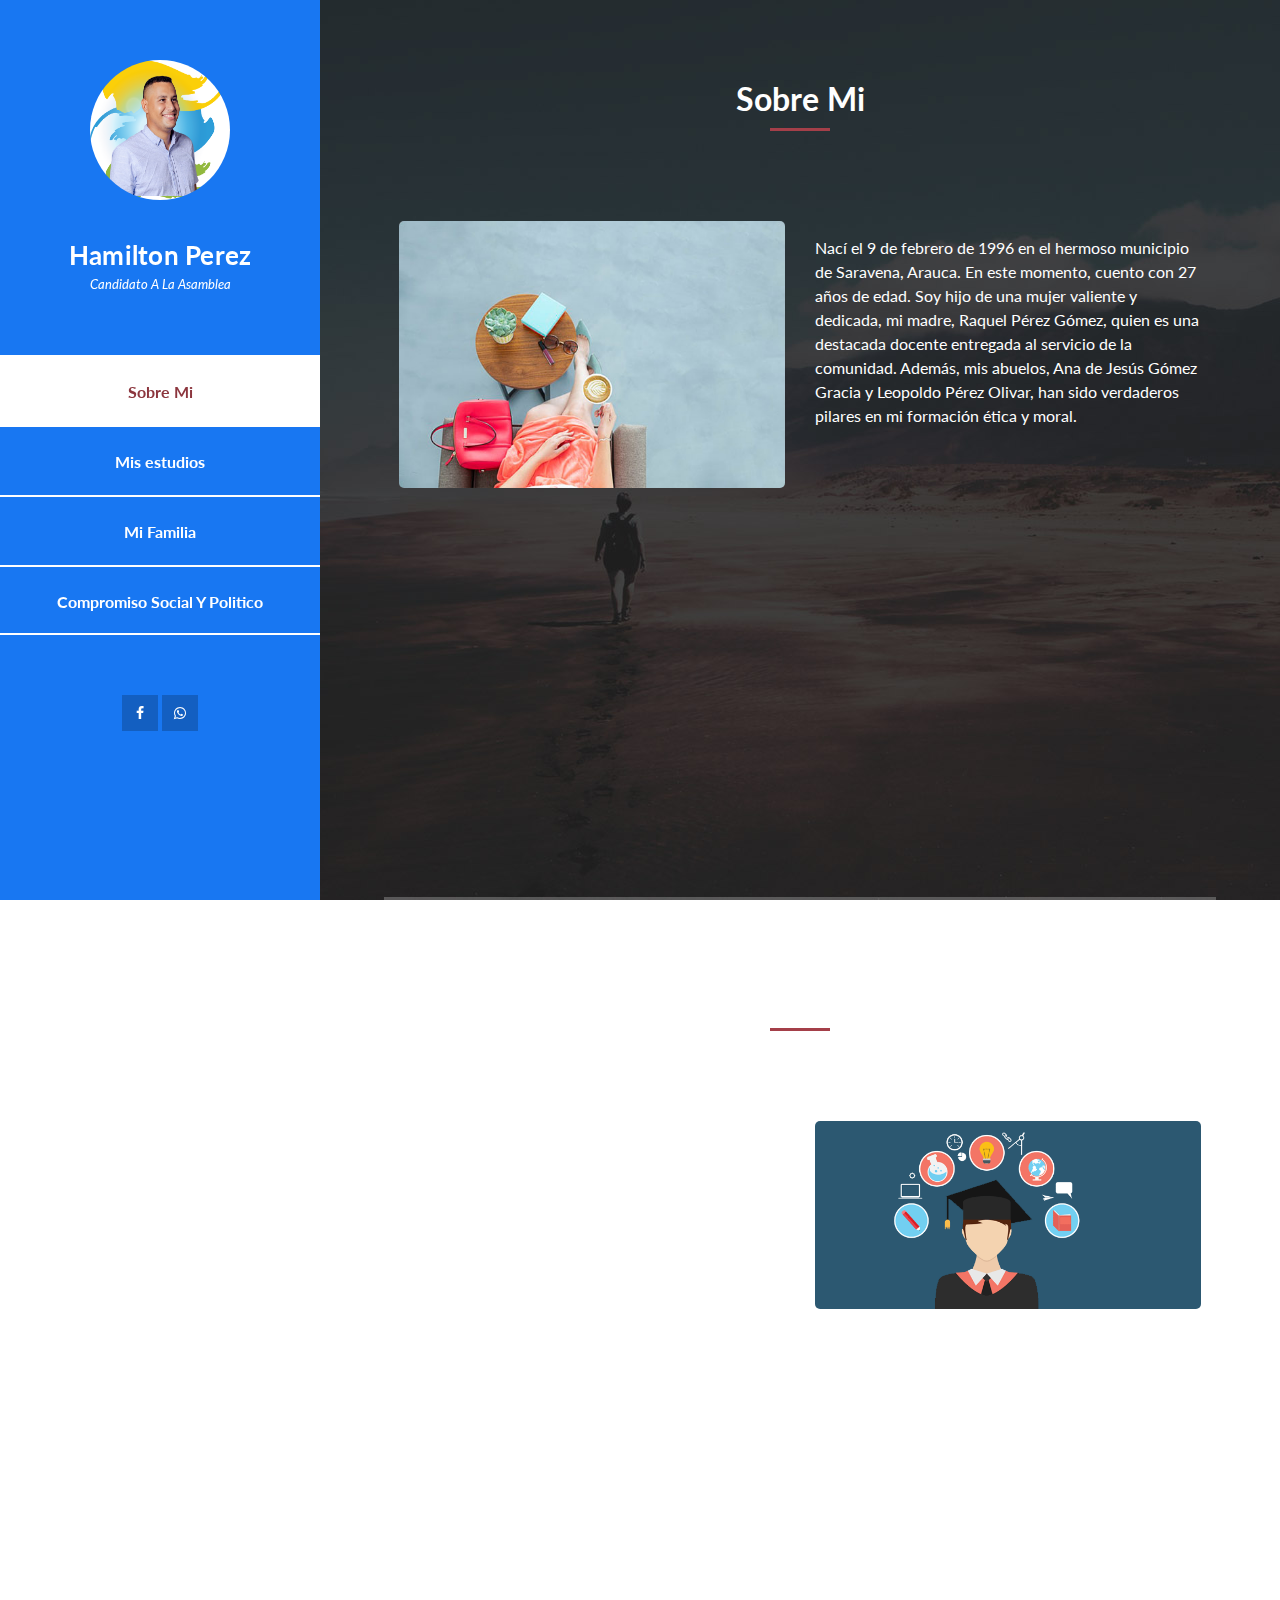
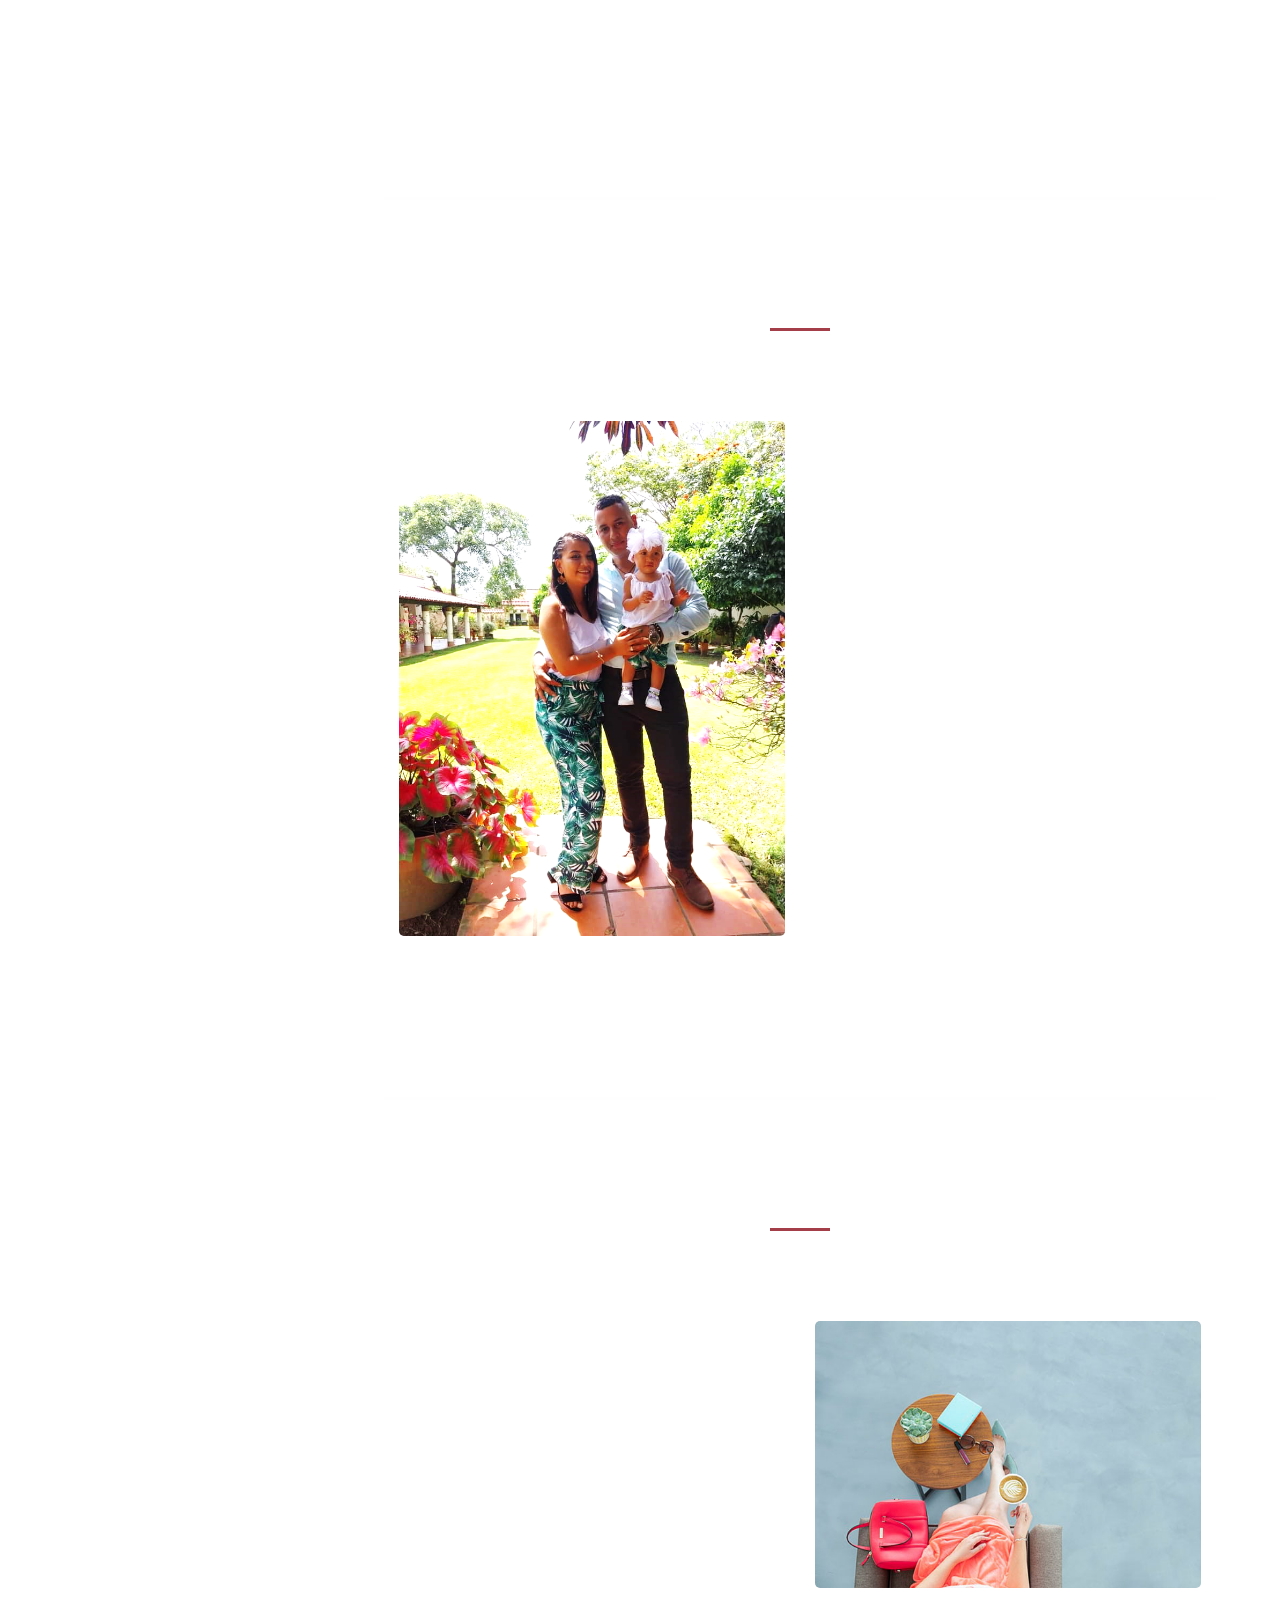
==== Hamilton.html @ 3e5161e7 "Hamilton.html" ====
<!DOCTYPE html>
<html lang="en">
  <head>
    <meta charset="utf-8" />
    <meta
      name="viewport"
      content="width=device-width, initial-scale=1, shrink-to-fit=no"
    />
    <meta name="description" content="" />
    <meta name="author" content="" />
    <link
      href="https://fonts.googleapis.com/css?family=Lato:100,300,400,700,900"
      rel="stylesheet"
    />

    <title>Reflux HTML CSS Template</title>
<!--
Reflux Template
https://templatemo.com/tm-531-reflux
-->
    <!-- Bootstrap core CSS -->
    <link href="vendor/bootstrap/css/bootstrap.min.css" rel="stylesheet" />

    <!-- Additional CSS Files -->
    <link rel="stylesheet" href="assets/css/fontawesome.css" />
    <link rel="stylesheet" href="assets/css/templatemo-style.css" />
    <link rel="stylesheet" href="assets/css/owl.css" />
    <link rel="stylesheet" href="assets/css/lightbox.css" />
  </head>

  <body>
    <div id="page-wraper">
      <!-- Sidebar Menu -->
      <div class="responsive-nav">
        <i class="fa fa-bars" id="menu-toggle"></i>
        <div id="menu" class="menu">
          <i class="fa fa-times" id="menu-close"></i>
          <div class="container">
            <div class="image">
              <a href="#"><img src="assets/images/Hamilton.png" alt="" /></a>
            </div>
            <div class="author-content">
              <h4>Hamilton Perez</h4>
              <span>Candidato A La Asamblea</span>
            </div>
            <nav class="main-nav" role="navigation">
              <ul class="main-menu">
                <li><a href="#section1">Sobre Mi</a></li>
                <li><a href="#section2">Mis estudios</a></li>
                <li><a href="#section3">Mi Familia</a></li>
                <li><a href="#section4">Compromiso Social Y Politico</a></li>
              </ul>
            </nav>
            <div class="social-network">
              <ul class="soial-icons">
                <li>
                  <a href="https://fb.com/templatemo"
                    ><i class="fa fa-facebook"></i
                  ></a>
                </li>               
                <li>
                  <a href="#"><i class="fa fa-whatsapp"></i></a>
                </li>                
              </ul>
            </div>
            <div class="copyright-text">
              
            </div>
          </div>
        </div>
      </div>

      <section class="section about-me" data-section="section1">
        <div class="container">
          <div class="section-heading">
            <h2>Sobre Mi</h2>
            <div class="line-dec"></div>
            <span
              ></span
            >
          </div>
          <div class="left-image-post">
            <div class="row">
              <div class="col-md-6">
                <div class="left-image">
                  <img src="assets/images/left-image.jpg" alt="" />
                </div>
              </div>
              <div class="col-md-6">
                <div class="right-text">                  
                  <p>
                    Nací el 9 de febrero de 1996 en el hermoso municipio de Saravena, Arauca. En este momento, 
                    cuento con 27 años de edad. Soy hijo de una mujer valiente y dedicada, mi madre, Raquel Pérez Gómez, 
                    quien es una destacada docente entregada al servicio de la comunidad. Además, mis abuelos, Ana de Jesús Gómez Gracia y Leopoldo Pérez Olivar, 
                    han sido verdaderos pilares en mi formación ética y moral.
                  </p>                  
                </div>
              </div>
            </div>
          </div>
          
        </div>
      </section>

      <section class="section about-me" data-section="section2">
  <div class="container">
    <div class="section-heading">
      <h2>Mis estudios</h2>
      <div class="line-dec"></div>
    </div>
    <div class="rightr-image-post"> <!-- Cambiamos la clase aquí -->
      <div class="row">
        <div class="col-md-6">
          <div class="left-text"> <!-- Cambiamos la clase aquí -->
            <p>
              Durante mi trayectoria educativa, cursé mis estudios de primaria en diversas instituciones, 
              incluyendo Villa Cecilia, Salen Adventista y Gabriel García Márquez. Luego, completé mi 
              bachillerato en el Colegio San José de la Pesquera, el Liceo del Llano y finalmente en el 
              Instituto Suramericano Simón Bolívar en Floridablanca, Santander, en el año 2014. Mi formación 
              académica también incluye una graduación como técnico laboral en contabilidad sistematizada en 
              Bucaramanga, Santander, en 2014, y en 2021 obtuve con orgullo mi título de tecnólogo mecatrónico
              automotriz del Sena en la regional de Arauca.
            </p>           
          </div>
        </div>
        <div class="col-md-6">
          <div class="right-image"> <!-- Cambiamos la clase aquí -->
            <img src="assets/images/Estudios.png" alt="" />
          </div>
        </div>
      </div>
    </div>
  </div>
</section>




<section class="section about-me" data-section="section3">
  <div class="container">
    <div class="section-heading">
      <h2>Mi Familia</h2>
      <div class="line-dec"></div>
      <span
        ></span
      >
    </div>
    <div class="left-image-post">
      <div class="row">
        <div class="col-md-6">
          <div class="left-image">
            <img src="assets/images/Fhamilton.png" alt="" />
          </div>
        </div>
        <div class="col-md-6">
          <div class="right-text" style="padding-top: 15em;">                  
            <p>
              Mi vida personal se encuentra en un estado de unión libre con Karol Fabiola Pico Piñeres, 
              con quien tengo una hermosa hija llamada Reishell Alana Pérez Pico, quien en la actualidad 
              tiene 1 año y 9 meses de edad.
            </p>            
          </div>
        </div>
      </div>
    </div>
    
  </div>
</section>




<section class="section about-me" data-section="section4">
  <div class="container">
    <div class="section-heading">
      <h2>Compromiso Social y Politico</h2>
      <div class="line-dec"></div>
    </div>
    <div class="rightr-image-post"> <!-- Cambiamos la clase aquí -->
      <div class="row">
        <div class="col-md-6">
          <div class="left-text"> <!-- Cambiamos la clase aquí -->
            <p>
              En lo que respecta a mi compromiso social y político, me he involucrado activamente en la 
              promoción de la participación de los jóvenes en la transformación de nuestra sociedad y la 
              construcción de un mejor territorio. Creo firmemente que la solución a nuestros desafíos reside 
              en nuestra propia acción y en la participación ciudadana. Me apasiona la lectura y considero que 
              el seguimiento y cumplimiento de las leyes son fundamentales en el ejercicio de la política. 
              Las injusticias me conmueven y mi objetivo es aportar y motivar a la participación ciudadana 
              para construir una sociedad íntegra e inclusiva.
            </p>           
          </div>
        </div>
        <div class="col-md-6">
          <div class="right-image"> <!-- Cambiamos la clase aquí -->
            <img src="assets/images/left-image.jpg" alt="" />
          </div>
        </div>
      </div>
    </div>
  </div>
</section>




      

    <!-- Scripts -->
    <!-- Bootstrap core JavaScript -->
    <script src="vendor/jquery/jquery.min.js"></script>
    <script src="vendor/bootstrap/js/bootstrap.bundle.min.js"></script>

    <script src="assets/js/isotope.min.js"></script>
    <script src="assets/js/owl-carousel.js"></script>
    <script src="assets/js/lightbox.js"></script>
    <script src="assets/js/custom.js"></script>
    <script>
      //according to loftblog tut
      $(".main-menu li:first").addClass("active");

      var showSection = function showSection(section, isAnimate) {
        var direction = section.replace(/#/, ""),
          reqSection = $(".section").filter(
            '[data-section="' + direction + '"]'
          ),
          reqSectionPos = reqSection.offset().top - 0;

        if (isAnimate) {
          $("body, html").animate(
            {
              scrollTop: reqSectionPos
            },
            800
          );
        } else {
          $("body, html").scrollTop(reqSectionPos);
        }
      };

      var checkSection = function checkSection() {
        $(".section").each(function() {
          var $this = $(this),
            topEdge = $this.offset().top - 80,
            bottomEdge = topEdge + $this.height(),
            wScroll = $(window).scrollTop();
          if (topEdge < wScroll && bottomEdge > wScroll) {
            var currentId = $this.data("section"),
              reqLink = $("a").filter("[href*=\\#" + currentId + "]");
            reqLink
              .closest("li")
              .addClass("active")
              .siblings()
              .removeClass("active");
          }
        });
      };

      $(".main-menu").on("click", "a", function(e) {
        e.preventDefault();
        showSection($(this).attr("href"), true);
      });

      $(window).scroll(function() {
        checkSection();
      });
    </script>
  </body>
</html>
---- assets/css/templatemo-style.css ----
/*

Reflux Template

https://templatemo.com/tm-531-reflux

*/

@import url(fontawesome.css);
@import url("https://fonts.googleapis.com/css?family=Lato:100,300,400,700,900");
body {
    font-family: 'Lato', sans-serif;
}

#page-wraper {
    background: url(../images/page-bg.jpg) no-repeat center center fixed;
    -webkit-background-size: cover;
    -moz-background-size: cover;
    -o-background-size: cover;
    background-size: cover;
    width: 100%;
}


/* Basic */

body {
    overflow-x: hidden;
}

input,
select,
textarea {
    outline: none;
}

a,
a:hover {
    text-decoration: none;
}

p {
    font-size: 16px;
    line-height: 24px;
    color: #fff;
}

h4 {
    font-size: 26px;
    font-weight: 700;
    color: #fff;
    letter-spacing: 0.25px;
}

img {
    width: 100%;
    overflow: hidden;
}

ul {
    padding: 0;
    margin: 0;
    list-style: none;
}

ul li {
    display: inline-block;
}

html {
    -webkit-box-sizing: border-box;
    -moz-box-sizing: border-box;
    box-sizing: border-box;
}

*,
*:before,
*:after {
    -webkit-box-sizing: inherit;
    -moz-box-sizing: inherit;
    box-sizing: inherit;
}

.clearfix {
    zoom: 1;
}

.clearfix:before,
.clearfix:after {
    content: "";
    display: table;
}

.clearfix:after {
    clear: both;
}

.container {
    margin: 0 auto;
}

.main-nav {
    text-align: center;
}

.main-nav li:last-child a {
    border-bottom: 2px solid #fff;
}

.main-nav li {
    display: block;
}

.main-nav li a {
    height: 70px;
    line-height: 70px;
    display: inline-block;
    font-size: 16px;
    font-weight: 700;
    color: #fff;
    width: 100%;
    transition: all 0.5s;
    border-top: 2px solid #fff;
}

.main-nav li:hover a,
.main-nav li.active a {
    background: #fff;
    color: #8c363e;
}

/* Sidebar Menu */

.menu .image {
    margin-top: 60px;
}

.menu .image img {
    width: 140px;
    height: 140px;
    border-radius: 50%;
    text-align: center;    
}

.menu .author-content {
    margin: 40px 0px 60px 0px;
}

.menu .author-content h4 {
    margin-bottom: 0px;
}

.menu .author-content span {
    font-size: 13px;
    font-style: italic;
    color: #fff;
}

.menu .social-network {
    margin-top: 60px;
}

.menu .social-network ul li {
    margin: 0 3px;
}

.menu .social-network ul li a {
    width: 40px;
    height: 40px;
    display: inline-block;
    text-align: center;
    line-height: 40px;
    background-color: rgba(0, 0, 0, 0.2);
    color: #fff;
    font-size: 14px;
    transition: all 0.5s;
}

.menu .social-network ul li a:hover {
    background-color: #fff;
    color: #e7d806;
}

.menu .copyright-text {
    position: relative;
    margin-top: 60px;
}

.menu .copyright-text p {
    border-top: 1px solid rgba(250, 250, 250, 0.1);
    display: inline-block;
    width: 100%;
    padding-left: 30px;
    padding-right: 30px;
    padding-top: 30px;
    font-size: 13px;
}

.menu:before,
.menu:after {
    content: "";
    display: table;
}

.menu:after {
    clear: both;
}

.menu a {
    text-decoration: none;
    color: inherit;
}

.menu {
    text-align: center;
}

.menu::-webkit-scrollbar {
    display: none;
}

.menu {
    left: 10%;
  -webkit-transition: -webkit-transform 233ms cubic-bezier(0, 0, 0.21, 1);
  -webkit-overflow-scrolling: touch;
  background-color: #1877F2;
  box-sizing: border-box;
  height: 100vh;  
  max-height: 100vh !important;
  max-width: 80vw !important;
  min-width: 45px !important;
  outline: none;
  overflow-x: hidden !important;
  overflow-y: auto !important;
  padding: 0;
  position: fixed !important;
  top: calc(0px);  
  width: 20%;
  will-change: transform;
  z-index: 9999 !important;
}

.menu-toggle {
  color: #fff;
  cursor: pointer;
  font-size: 25px;
  position: fixed;
  right: 25px;
  top: 25px;
}

#menu-toggle {
    z-index: 999;
    cursor: pointer;
    position: fixed;
    top: 0;
    left: 0;
    color: #a43f49;
    background-color: #fff;
    width: 60px;
    height: 60px;
    text-align: center;
    display: inline-block;
    line-height: 60px;
}

.menu-close {
  cursor: pointer;
}

#menu-close {
    cursor: pointer;
    text-align: right;
    color: #a43f49;
    background-color: #fff;
    width: 100%;
    height: 60px;
    text-align: center;
    display: inline-block;
    line-height: 60px;
}


/* Section */

.section {
    color: #fff;
    width: 55%;
    right: 10%;
    left: 35%;
    position: relative;
    min-height: 100vh;
    padding-bottom: 80px;
    border-bottom: 3px solid rgba(250, 250, 250, 0.25);
}

.section-heading {
    text-align: center;
    padding: 80px 45px;
}

.section-heading h2 {
    font-size: 32px;
    font-weight: 700;
    color: #fff;
}

.section-heading .line-dec {
    width: 60px;
    height: 3px;
    background-color: #a43f49;
    margin: 10px auto;
}

.section-heading span {
    margin-top: 5px;
    font-size: 16px;
    color: #fff;
    letter-spacing: 0.5px;
}


/* Buttons */

.white-button a {
    display: inline-block;
    padding: 12px 20px;
    background-color: #fff;
    color: #a43f49;
    font-size: 13px;
    font-weight: 800;
    letter-spacing: 0.5px;
    text-transform: uppercase;
    transition: all 0.5s;
}

.white-button a:hover {
    background-color: #a43f49;
    color: #fff;
}

button {
    display: inline-block;
    padding: 10px 20px;
    background-color: #fff;
    color: #a43f49;
    font-size: 12px;
    font-weight: 800;
    letter-spacing: 0.5px;
    text-transform: uppercase;
    transition: all 0.5s;
    border: none;
    outline: none;
    cursor: pointer;
}

button:hover {
    outline: none;
    background-color: #a43f49;
    color: #fff;
}


/* Left & Right Post */

.right-image-post {
    margin-top: 60px;
    padding-top: 60px;
    border-top: 2px solid rgba(250, 250, 250, 0.1);
}

.left-image img,
.right-image img {
    border-radius: 5px;
}

.right-image-post h4,
.left-image-post h4 {
    margin-top: 30px;
}

.right-image-post p,
.left-image-post p {
    margin-top: 20px;
}

.right-image-post .white-button,
.left-image-post .white-button {
    margin-top: 30px;
}


/* Services */

.my-services .col-md-6 {
    padding-left: 5px;
    padding-right: 5px;
}

.service-item {
    margin-bottom: 10px;
    padding: 50px;
    background-color: rgba(250, 250, 250, 0.1);
    transition: all 0.5s;
}

.service-item h4 {
    transition: all 0.5s;
}

.service-item p {
    transition: all 0.5s;
}

.service-item:hover {
    background-color: rgba(250, 250, 250, 1);
}

.service-item:hover h4 {
    color: #1e1e1e;
}

.service-item:hover p {
    color: #4a4a4a;
}

.service-item .service-icon {
    width: 70px;
    height: 70px;
    display: inline-block;
    margin-bottom: 30px;
    background-size: cover;
    background-repeat: no-repeat;
    transition: all 0.5s;
}

.service-item .first-service-icon {
    background-image: url(../images/first-white-icon.png);
}

.service-item:hover .first-service-icon {
    background-image: url(../images/first-main-icon.png);
}

.service-item .second-service-icon {
    background-image: url(../images/second-white-icon.png);
}

.service-item:hover .second-service-icon {
    background-image: url(../images/second-main-icon.png);
}

.service-item .third-service-icon {
    background-image: url(../images/third-white-icon.png);
}

.service-item:hover .third-service-icon {
    background-image: url(../images/third-main-icon.png);
}

.service-item .fourth-service-icon {
    background-image: url(../images/fourth-white-icon.png);
}

.service-item:hover .fourth-service-icon {
    background-image: url(../images/fourth-main-icon.png);
}


/* My Work */

section.my-work .section-heading {
    text-align: center;
    padding: 80px 45px 50px 45px;
}

.isotope-wrapper {
    position: relative;
    width: 100%;
    margin: auto;
}

.isotope-toolbar input[type="radio"] {
    display: none;
}

.isotope-toolbar span {
    text-transform: capitalize;
    display: inline-block;
    margin-right: 15px;
    padding-bottom: 3px;
    font-size: 15px;
    font-weight: 700;
    border-bottom: 2px solid transparent;
    transform: ease-in-out 0.5s;
    cursor: pointer;
}

.isotope-toolbar input[type="radio"]:checked + span {
    color: #a43f49;
    border-bottom: 2px solid #a43f49;
}

.isotope-box {
    position: relative;
    width: 100%;
}

.isotope-toolbar {
    text-align: center;
    margin: 10px;
}

.isotope-toolbar p {
    border-top: 1px solid #fff;
    padding-top: 15px;
}

.isotope-toolbar a {
    color: #fff;
}

.isotope-item {
    position: relative;
    width: 48%;
    margin: 1%;
    border-bottom: 2px solid rgba(250,250,250,0.1);
    padding-bottom: 30px;
    margin-bottom: 30px;
}

.isotope-item img {
    top: 0;
    left: 0;
    width: 100%;
    height: 100%;
    border-radius: 5px;
}

.lazyload {
    background: #f7f7f7;
}

.lazyloading {
    background: #f7f7f7 url(//afarkas.github.io/lazysizes/assets/imgs/loader.gif) no-repeat center;
    min-height: 60px;
}

figure.snip1321 {
  overflow: hidden;
  text-align: center;
  -webkit-perspective: 50em;
  perspective: 50em;
}
figure.snip1321 * {
  -webkit-box-sizing: padding-box;
  box-sizing: padding-box;
  -webkit-transition: all 0.2s ease-out;
  transition: all 0.2s ease-out;
}
figure.snip1321 figcaption {
  top: 50%;
  left: 20px;
  right: 20px;
  position: absolute;
  opacity: 0;
  z-index: 1;
}
figure.snip1321 h4 {
    margin-top: 15px;
  margin-bottom: 5px;
  color: #232323;
}
figure.snip1321 span {
    font-size: 14px;
    font-style: italic;
    display: block;
    color: #7a7a7a;
}
figure.snip1321 i {
  position: relative!important;
  font-size: 18px;
  background-color: #a43f49;
  width: 40px;
  height: 40px;
  display: inline-block;
  text-align: center;
  line-height: 40px;
  border-radius: 5px;
  color: #fff;
}
figure.snip1321:after {
  background-color: #ffffff;
  position: absolute;
  content: "";
  display: block;
  top: 20px;
  left: 20px;
  right: 20px;
  bottom: 20px;
  -webkit-transition: all 0.4s ease-in-out;
  transition: all 0.4s ease-in-out;
  -webkit-transform: rotateX(-90deg);
  transform: rotateX(-90deg);
  -webkit-transform-origin: 50% 50%;
  -ms-transform-origin: 50% 50%;
  transform-origin: 50% 50%;
  opacity: 0;
}
figure.snip1321 a {
  left: 0;
  right: 0;
  top: 0;
  bottom: 0;
  z-index: 1;
}
figure.snip1321:hover figcaption,
figure.snip1321.hover figcaption {
  -webkit-transform: translateY(-50%);
  transform: translateY(-50%);
  opacity: 1;
  -webkit-transition-delay: 0.2s;
  transition-delay: 0.2s;
}
figure.snip1321:hover:after,
figure.snip1321.hover:after {
  -webkit-transform: rotateX(0);
  transform: rotateX(0);
  opacity: 0.9;
}


/* Contact Me */

section.contact-me {
    border-bottom: none;
}

#contact input {
    background-color: rgba(250,250,250,0.1);
    border: 1px solid rgba(250,250,250,1);
    border-radius: 0px;
    margin-bottom: 30px;
    color: #fff;
    font-size: 14px;
    height: 40px;
    line-height: 40px;
    width: 100%;
    padding-left: 15px;
}

#contact input:focus {
    outline: none;
    box-shadow: none;
}

#contact textarea {
    background-color: rgba(250,250,250,0.1);
    border: 1px solid rgba(250,250,250,1);
    border-radius: 0px;
    margin-bottom: 30px;
    color: #fff;
    font-size: 14px;
    height: 180px;
    max-height: 220px;
    line-height: 40px;
    width: 100%;
    padding-left: 15px;
}

#contact textarea:focus {
    outline: none;
    box-shadow: none;
}

#contact {
    text-align: center;
}

@media screen and (max-width: 1680px) {
    .menu {
        left: 5%;
    }

    .section {
        color: #fff;
        width: 65%;
        right: 5%;
        left: 30%;
    }
}

@media screen and (max-width: 1680px) and (min-width: 846px) { 
    .menu .social-network ul li a {
        width: 36px;
        height: 36px;
        line-height: 36px;
    }

    .menu .social-network ul li {
        margin: 0;
    }

    .menu .image {
        margin-top: 60px;
    }
}

@media screen and (max-width: 1280px) {
    .menu {
        left: 0%;
    }

    .right-image-post h4,
    .left-image-post h4 {
        margin-top: 0px;
    }

    .right-image-post p,
    .left-image-post p {
        margin-top: 15px;
    }

    .right-image-post .white-button,
    .left-image-post .white-button {
        margin-top: 25px;
    }

}

.menu .container {
    padding-left: 0;
    padding-right: 0;
}

@media screen and (max-width: 1280px) and (min-width: 846px) {
    .menu {
        width: 25%;
    }
}

#menu-toggle,
#menu-close {
    display: none;
}  

@media screen and (max-width: 845px) {        
    #menu-toggle,
    #menu-close {
        display: inline-block;
    }    

    .menu {        
        width: 320px;
        -webkit-transform: translateX(-100%) !important;
        transform: translateX(-100%) !important;
        transition: -webkit-transform 233ms cubic-bezier(0, 0, 0.21, 1);
        transition: transform 233ms cubic-bezier(0, 0, 0.21, 1);
        transition: transform 233ms cubic-bezier(0, 0, 0.21, 1), -webkit-transform 233ms cubic-bezier(0, 0, 0.21, 1);
    }

    .menu .image {
        margin-top: 40px;        
    }

    .menu .image img {
        width: 120px;
        height: 120px;
    }

    .menu .author-content {
        margin: 20px 0px 40px 0px;
    }

    .menu .container {
        padding-left: 15px;
        padding-right: 15px;
    }

    .menu.open {
        display: inline-block;
        -webkit-transform: translateX(0) !important;
                transform: translateX(0) !important;
    }

    .responsive-nav {
        display: inline-block;
    }
    .section {
        width: 94%;
        right: 3%;
        left: 3%;
    }
    .isotope-item {
        width: 94%;
        margin: 3%;
    }
    .left-image-post img {
        margin-bottom: 30px;
    }
    .right-image-post img {
        margin-top: 30px;
    }
    .isotope-item {
        border-bottom: none;
        text-align: center;
    }
    .isotope-toolbar {
        margin-bottom: 20px;
    }
}
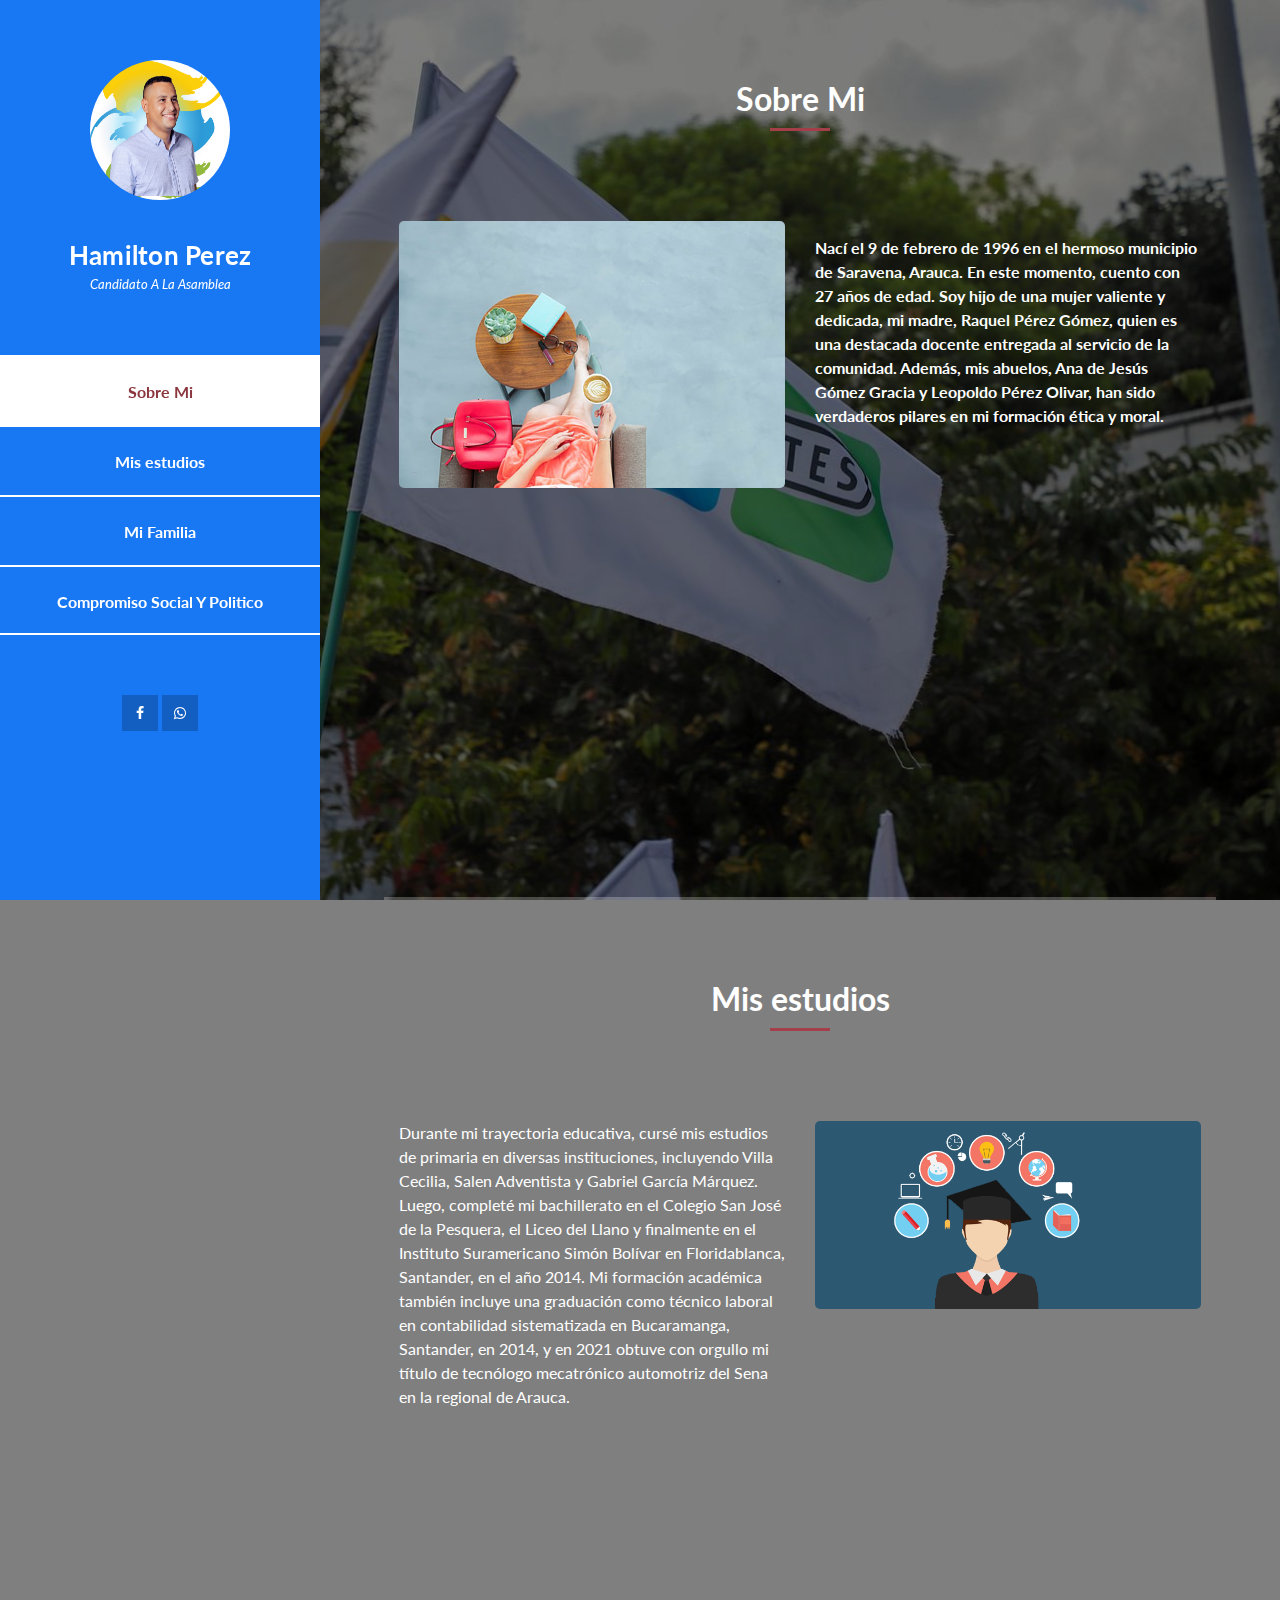
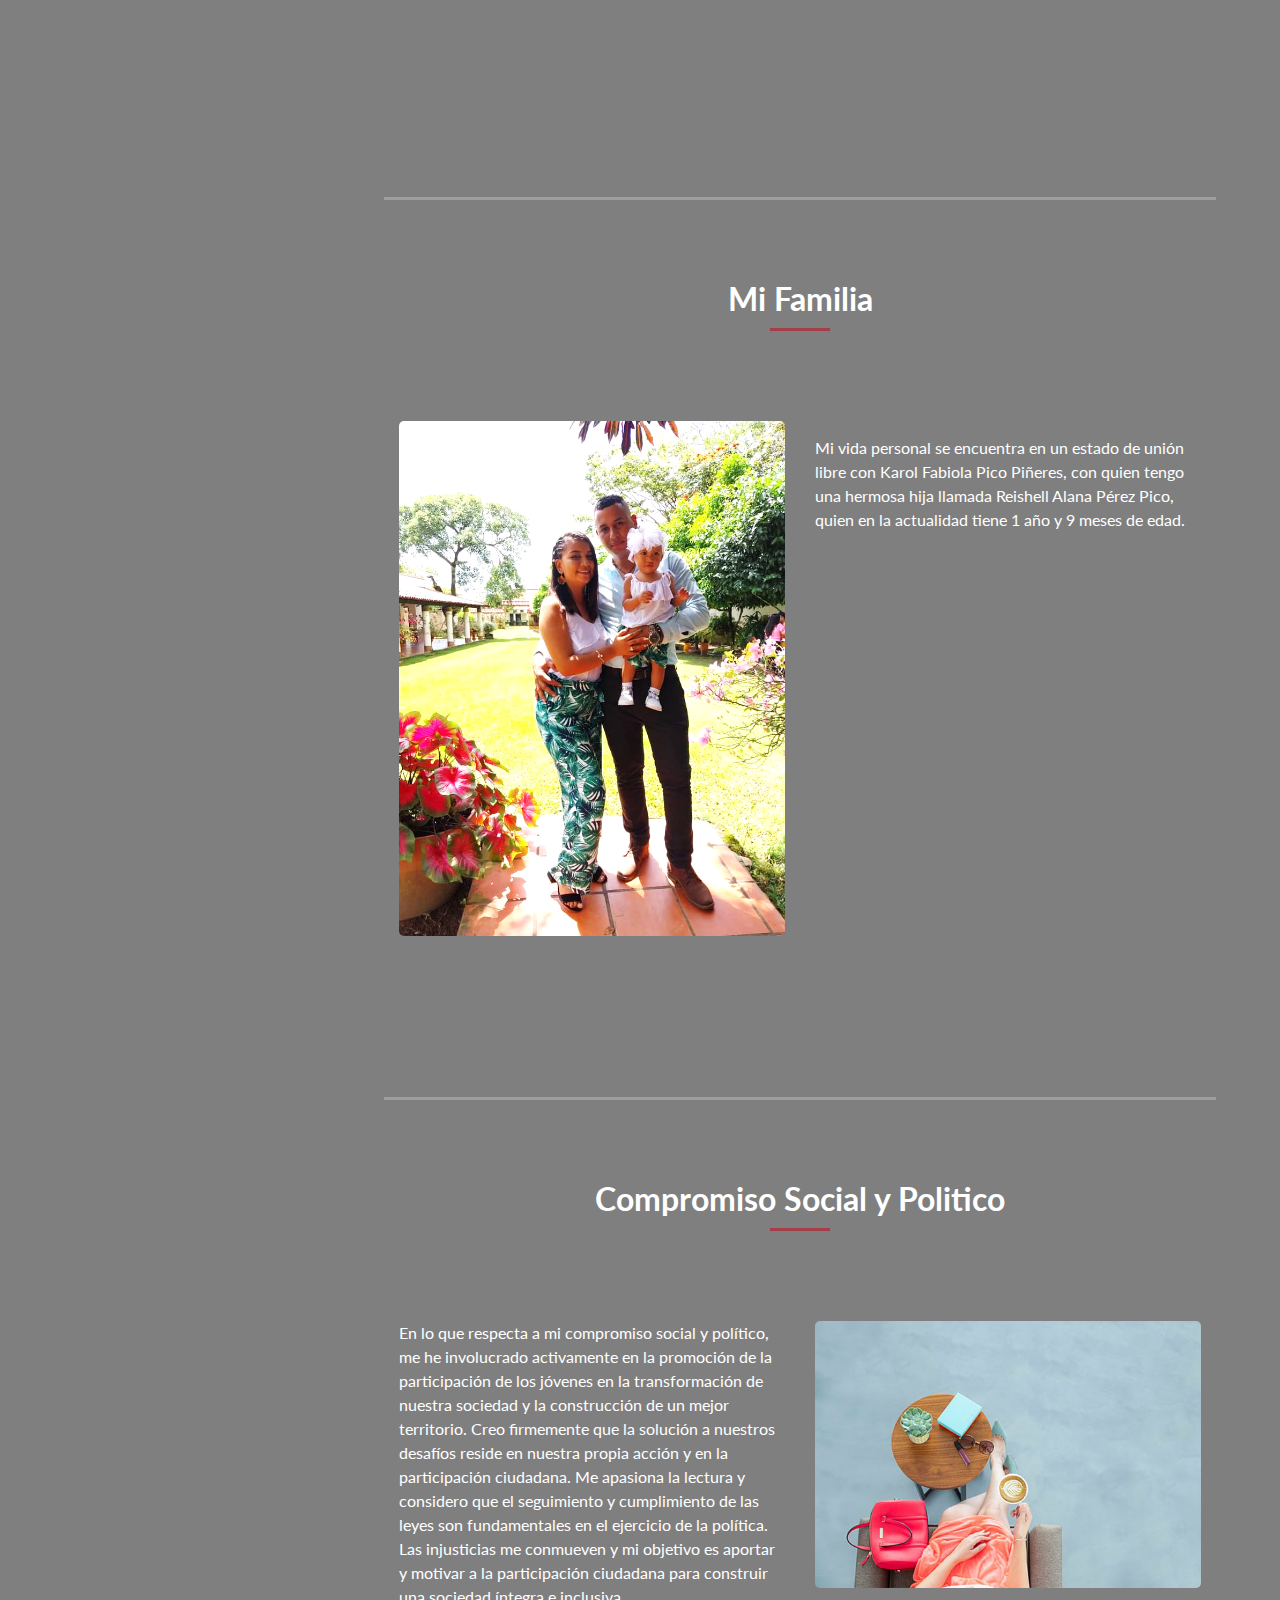
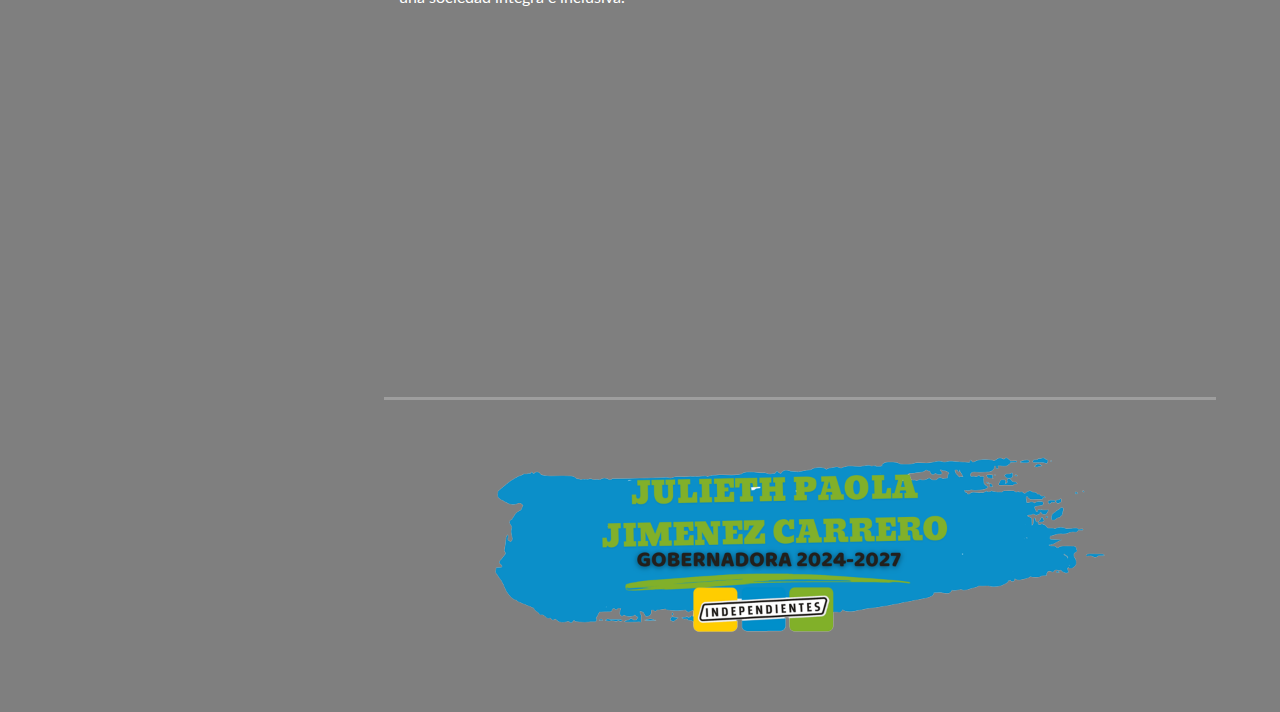
==== commit d6f9f40a: "Cambios" ====
--- a/Hamilton.html
+++ b/Hamilton.html
@@ -13,7 +13,7 @@
       rel="stylesheet"
     />
 
-    <title>Reflux HTML CSS Template</title>
+    <title>Hamilton Perez</title>
 <!--
 Reflux Template
 https://templatemo.com/tm-531-reflux
@@ -32,174 +32,179 @@
     <div id="page-wraper">
       <!-- Sidebar Menu -->
       <div class="responsive-nav">
-        <i class="fa fa-bars" id="menu-toggle"></i>
-        <div id="menu" class="menu">
-          <i class="fa fa-times" id="menu-close"></i>
-          <div class="container">
-            <div class="image">
-              <a href="#"><img src="assets/images/Hamilton.png" alt="" /></a>
+          <i class="fa fa-bars" id="menu-toggle"></i>
+          <div id="menu" class="menu">
+              <i class="fa fa-times" id="menu-close"></i>
+              <div class="container">
+                  <div class="image">
+                      <a href="#"><img src="assets/images/Hamilton.png" alt="" /></a>
+                  </div>
+                  <div class="author-content">
+                      <h4>Hamilton Perez</h4>
+                      <span>Candidato A La Asamblea</span>
+                  </div>
+                  <nav class="main-nav" role="navigation">
+                      <ul class="main-menu">
+                          <li><a href="#section1">Sobre Mi</a></li>
+                          <li><a href="#section2">Mis estudios</a></li>
+                          <li><a href="#section3">Mi Familia</a></li>
+                          <li><a href="#section4">Compromiso Social Y Politico</a></li>
+                      </ul>
+                  </nav>
+                  <div class="social-network">
+                      <ul class="soial-icons">
+                          <li>
+                              <a href="https://fb.com/templatemo"
+                                  ><i class="fa fa-facebook"></i
+                              ></a>
+                          </li>               
+                          <li>
+                              <a href="#"><i class="fa fa-whatsapp"></i></a>
+                          </li>                
+                      </ul>
+                  </div>
+                  <div class="copyright-text">
+                    
+                  </div>
+              </div>
+          </div>
+      </div>
+
+      <section class="section about-me" data-section="section1">
+          <div class="container">
+              <div class="section-heading">
+                  <h2>Sobre Mi</h2>
+                  <div class="line-dec"></div>
+                  <span></span>
+              </div>
+              <div class="left-image-post">
+                  <div class="row">
+                      <div class="col-md-6">
+                          <div class="left-image">
+                              <img src="assets/images/left-image.jpg" alt="" />
+                          </div>
+                      </div>
+                      <div class="col-md-6">
+                          <div class="right-text">                  
+                              <p>
+                                  <strong>Nací el 9 de febrero de 1996 en el hermoso municipio de Saravena, Arauca. En este momento, 
+                                  cuento con 27 años de edad. Soy hijo de una mujer valiente y dedicada, mi madre, Raquel Pérez Gómez, 
+                                  quien es una destacada docente entregada al servicio de la comunidad. Además, mis abuelos, Ana de Jesús Gómez Gracia y Leopoldo Pérez Olivar, 
+                                  han sido verdaderos pilares en mi formación ética y moral.</strong>
+                              </p>
+                                              
+                          </div>
+                      </div>
+                  </div>
+              </div>
+          </div>
+      </section>
+
+      <section class="section about-me" data-section="section2">
+          <div class="container">
+              <div class="section-heading">
+                  <h2>Mis estudios</h2>
+                  <div class="line-dec"></div>
+              </div>
+              <div class="rightr-image-post">
+                  <div class="row">
+                      <div class="col-md-6">
+                          <div class="left-text">
+                              <p>
+                                  Durante mi trayectoria educativa, cursé mis estudios de primaria en diversas instituciones, 
+                                  incluyendo Villa Cecilia, Salen Adventista y Gabriel García Márquez. Luego, completé mi 
+                                  bachillerato en el Colegio San José de la Pesquera, el Liceo del Llano y finalmente en el 
+                                  Instituto Suramericano Simón Bolívar en Floridablanca, Santander, en el año 2014. Mi formación 
+                                  académica también incluye una graduación como técnico laboral en contabilidad sistematizada en 
+                                  Bucaramanga, Santander, en 2014, y en 2021 obtuve con orgullo mi título de tecnólogo mecatrónico
+                                  automotriz del Sena en la regional de Arauca.
+                              </p>           
+                          </div>
+                      </div>
+                      <div class="col-md-6">
+                          <div class="right-image">
+                              <img src="assets/images/Estudios.png" alt="" />
+                          </div>
+                      </div>
+                  </div>
+              </div>
+          </div>
+      </section>
+
+      <section class="section about-me" data-section="section3">
+          <div class="container">
+              <div class="section-heading">
+                  <h2>Mi Familia</h2>
+                  <div class="line-dec"></div>
+                  <span></span>
+              </div>
+              <div class="left-image-post">
+                  <div class="row">
+                      <div class="col-md-6">
+                          <div class="left-image">
+                              <img src="assets/images/Fhamilton.png" alt="" />
+                          </div>
+                      </div>
+                      <div class="col-md-6">
+                          <div class="right-text" style="padding-top: 0em;">                  
+                              <p>
+                                  Mi vida personal se encuentra en un estado de unión libre con Karol Fabiola Pico Piñeres, 
+                                  con quien tengo una hermosa hija llamada Reishell Alana Pérez Pico, quien en la actualidad 
+                                  tiene 1 año y 9 meses de edad.
+                              </p>            
+                          </div>
+                      </div>
+                  </div>
+              </div>
+          </div>
+      </section>
+
+      <section class="section about-me" data-section="section4">
+          <div class="container">
+              <div class="section-heading">
+                  <h2>Compromiso Social y Politico</h2>
+                  <div class="line-dec"></div>
+              </div>
+              <div class="rightr-image-post">
+                  <div class="row">
+                      <div class="col-md-6">
+                          <div class="left-text">
+                              <p>
+                                  En lo que respecta a mi compromiso social y político, me he involucrado activamente en la 
+                                  promoción de la participación de los jóvenes en la transformación de nuestra sociedad y la 
+                                  construcción de un mejor territorio. Creo firmemente que la solución a nuestros desafíos reside 
+                                  en nuestra propia acción y en la participación ciudadana. Me apasiona la lectura y considero que 
+                                  el seguimiento y cumplimiento de las leyes son fundamentales en el ejercicio de la política. 
+                                  Las injusticias me conmueven y mi objetivo es aportar y motivar a la participación ciudadana 
+                                  para construir una sociedad íntegra e inclusiva.
+                              </p>           
+                          </div>
+                      </div>
+                      <div class="col-md-6">
+                          <div class="right-image">
+                              <img src="assets/images/left-image.jpg" alt="" />
+                          </div>
+                      </div>
+                  </div>
+              </div>
+          </div>
+      </section>
+
+      <section>
+        <div class="footer-candi d-flex justify-content-center align-items-center">
+            <div class="container text-center py-5">
+                <div class="row">
+                    <div class="col-12 mb-4">
+                        <a href="index.html" class="navbar-brand m-0">
+                            <img src="img/nuevaPresentacion.png" alt="" class="img-fluid">
+                        </a>
+                    </div>                       
+                </div>
             </div>
-            <div class="author-content">
-              <h4>Hamilton Perez</h4>
-              <span>Candidato A La Asamblea</span>
-            </div>
-            <nav class="main-nav" role="navigation">
-              <ul class="main-menu">
-                <li><a href="#section1">Sobre Mi</a></li>
-                <li><a href="#section2">Mis estudios</a></li>
-                <li><a href="#section3">Mi Familia</a></li>
-                <li><a href="#section4">Compromiso Social Y Politico</a></li>
-              </ul>
-            </nav>
-            <div class="social-network">
-              <ul class="soial-icons">
-                <li>
-                  <a href="https://fb.com/templatemo"
-                    ><i class="fa fa-facebook"></i
-                  ></a>
-                </li>               
-                <li>
-                  <a href="#"><i class="fa fa-whatsapp"></i></a>
-                </li>                
-              </ul>
-            </div>
-            <div class="copyright-text">
-              
-            </div>
-          </div>
         </div>
-      </div>
-
-      <section class="section about-me" data-section="section1">
-        <div class="container">
-          <div class="section-heading">
-            <h2>Sobre Mi</h2>
-            <div class="line-dec"></div>
-            <span
-              ></span
-            >
-          </div>
-          <div class="left-image-post">
-            <div class="row">
-              <div class="col-md-6">
-                <div class="left-image">
-                  <img src="assets/images/left-image.jpg" alt="" />
-                </div>
-              </div>
-              <div class="col-md-6">
-                <div class="right-text">                  
-                  <p>
-                    Nací el 9 de febrero de 1996 en el hermoso municipio de Saravena, Arauca. En este momento, 
-                    cuento con 27 años de edad. Soy hijo de una mujer valiente y dedicada, mi madre, Raquel Pérez Gómez, 
-                    quien es una destacada docente entregada al servicio de la comunidad. Además, mis abuelos, Ana de Jesús Gómez Gracia y Leopoldo Pérez Olivar, 
-                    han sido verdaderos pilares en mi formación ética y moral.
-                  </p>                  
-                </div>
-              </div>
-            </div>
-          </div>
-          
-        </div>
-      </section>
-
-      <section class="section about-me" data-section="section2">
-  <div class="container">
-    <div class="section-heading">
-      <h2>Mis estudios</h2>
-      <div class="line-dec"></div>
+      </section>
+       
     </div>
-    <div class="rightr-image-post"> <!-- Cambiamos la clase aquí -->
-      <div class="row">
-        <div class="col-md-6">
-          <div class="left-text"> <!-- Cambiamos la clase aquí -->
-            <p>
-              Durante mi trayectoria educativa, cursé mis estudios de primaria en diversas instituciones, 
-              incluyendo Villa Cecilia, Salen Adventista y Gabriel García Márquez. Luego, completé mi 
-              bachillerato en el Colegio San José de la Pesquera, el Liceo del Llano y finalmente en el 
-              Instituto Suramericano Simón Bolívar en Floridablanca, Santander, en el año 2014. Mi formación 
-              académica también incluye una graduación como técnico laboral en contabilidad sistematizada en 
-              Bucaramanga, Santander, en 2014, y en 2021 obtuve con orgullo mi título de tecnólogo mecatrónico
-              automotriz del Sena en la regional de Arauca.
-            </p>           
-          </div>
-        </div>
-        <div class="col-md-6">
-          <div class="right-image"> <!-- Cambiamos la clase aquí -->
-            <img src="assets/images/Estudios.png" alt="" />
-          </div>
-        </div>
-      </div>
-    </div>
-  </div>
-</section>
-
-
-
-
-<section class="section about-me" data-section="section3">
-  <div class="container">
-    <div class="section-heading">
-      <h2>Mi Familia</h2>
-      <div class="line-dec"></div>
-      <span
-        ></span
-      >
-    </div>
-    <div class="left-image-post">
-      <div class="row">
-        <div class="col-md-6">
-          <div class="left-image">
-            <img src="assets/images/Fhamilton.png" alt="" />
-          </div>
-        </div>
-        <div class="col-md-6">
-          <div class="right-text" style="padding-top: 15em;">                  
-            <p>
-              Mi vida personal se encuentra en un estado de unión libre con Karol Fabiola Pico Piñeres, 
-              con quien tengo una hermosa hija llamada Reishell Alana Pérez Pico, quien en la actualidad 
-              tiene 1 año y 9 meses de edad.
-            </p>            
-          </div>
-        </div>
-      </div>
-    </div>
-    
-  </div>
-</section>
-
-
-
-
-<section class="section about-me" data-section="section4">
-  <div class="container">
-    <div class="section-heading">
-      <h2>Compromiso Social y Politico</h2>
-      <div class="line-dec"></div>
-    </div>
-    <div class="rightr-image-post"> <!-- Cambiamos la clase aquí -->
-      <div class="row">
-        <div class="col-md-6">
-          <div class="left-text"> <!-- Cambiamos la clase aquí -->
-            <p>
-              En lo que respecta a mi compromiso social y político, me he involucrado activamente en la 
-              promoción de la participación de los jóvenes en la transformación de nuestra sociedad y la 
-              construcción de un mejor territorio. Creo firmemente que la solución a nuestros desafíos reside 
-              en nuestra propia acción y en la participación ciudadana. Me apasiona la lectura y considero que 
-              el seguimiento y cumplimiento de las leyes son fundamentales en el ejercicio de la política. 
-              Las injusticias me conmueven y mi objetivo es aportar y motivar a la participación ciudadana 
-              para construir una sociedad íntegra e inclusiva.
-            </p>           
-          </div>
-        </div>
-        <div class="col-md-6">
-          <div class="right-image"> <!-- Cambiamos la clase aquí -->
-            <img src="assets/images/left-image.jpg" alt="" />
-          </div>
-        </div>
-      </div>
-    </div>
-  </div>
-</section>
 
 
 
--- a/assets/css/templatemo-style.css
+++ b/assets/css/templatemo-style.css
@@ -13,12 +13,24 @@
 }
 
 #page-wraper {
-    background: url(../images/page-bg.jpg) no-repeat center center fixed;
+    background: url(../images/INDEPENDIENTESFONDO.jpg) no-repeat center center fixed;
     -webkit-background-size: cover;
     -moz-background-size: cover;
     -o-background-size: cover;
     background-size: cover;
     width: 100%;
+    position: relative; /* Añade esta línea para que el ::before sea relativo a este elemento */
+}
+
+#page-wraper::before {
+    content: "";
+    position: absolute;
+    top: 0;
+    left: 0;
+    width: 100%;
+    height: 100%;
+    background-color: rgba(0, 0, 0, 0.5); /* Añade opacidad aquí (0.5 para 50%) */
+     /* Añade esto para que el fondo semi-transparente esté detrás del contenido */
 }
 
 
@@ -363,6 +375,12 @@
 
 /* Left & Right Post */
 
+
+.center-image{
+    text-align: center;
+    align-items: center;
+}
+
 .right-image-post {
     margin-top: 60px;
     padding-top: 60px;
@@ -710,7 +728,7 @@
     .menu {
         left: 0%;
     }
-
+    
     .right-image-post h4,
     .left-image-post h4 {
         margin-top: 0px;
@@ -736,7 +754,8 @@
 @media screen and (max-width: 1280px) and (min-width: 846px) {
     .menu {
         width: 25%;
-    }
+    }    
+
 }
 
 #menu-toggle,
@@ -749,6 +768,7 @@
     #menu-close {
         display: inline-block;
     }    
+    
 
     .menu {        
         width: 320px;
@@ -808,4 +828,37 @@
     .isotope-toolbar {
         margin-bottom: 20px;
     }
-}+}
+
+.section-footer{
+    text-align: center;
+    align-items: center;
+    padding-left: 22rem;
+}
+
+.footer-candi img{
+    width: 100%;
+}
+
+@media (max-width: 767px) {
+    .footer-candi img {
+        max-width: 100%; /* La imagen se ajustará al ancho de su contenedor */
+        height: auto; /* Mantendrá la proporción de aspecto original de la imagen */
+    }
+}
+
+footer-candi{
+    
+}
+
+@media (min-width: 768px) {
+    .footer-candi {
+      display: flex;
+      justify-content: flex-end;
+      align-items: center;
+      width: 50%;
+      margin-left: auto; /* Esto centrará el contenido a la derecha */
+        margin-right: 10rem;
+    }
+  }
+
